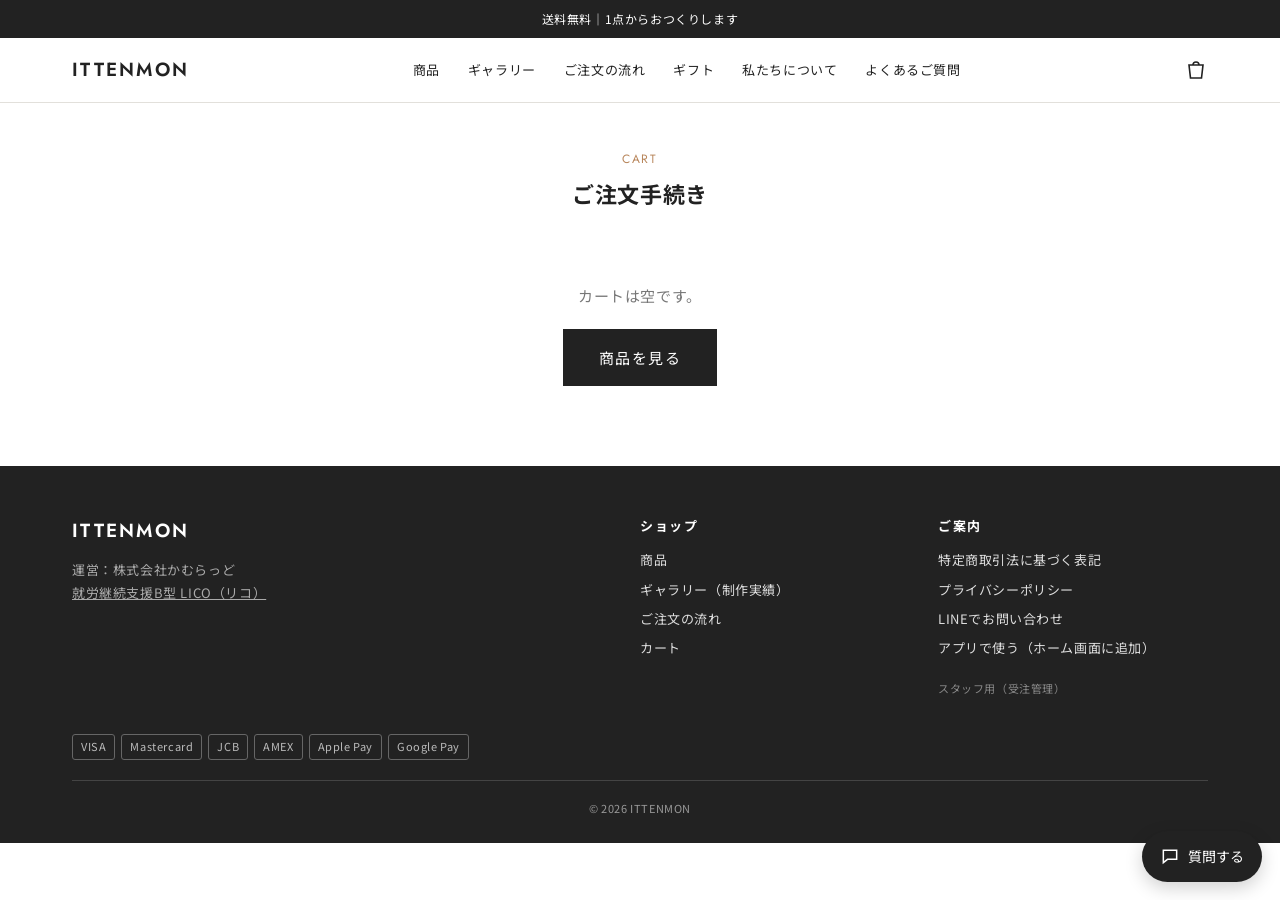
==== cart.html @ 6fa0fe49 "カートのメールアドレス：全角で入力しても通るように半角へ直す、入力し直すとエラー表示が消えるように Co-Authored-By: Claude Opus 5.5 <noreply@anthropic" ====
<!doctype html>
<html lang="ja">
<head>
<meta charset="utf-8">
<meta name="viewport" content="width=device-width, initial-scale=1, viewport-fit=cover">
<title>カート・ご注文手続き｜ITTENMON</title>
<meta name="robots" content="noindex">
<link rel="preconnect" href="https://fonts.googleapis.com">
<link rel="preconnect" href="https://fonts.gstatic.com" crossorigin>
<link href="https://fonts.googleapis.com/css2?family=Noto+Sans+JP:wght@400;500;700&family=Jost:wght@400;500;600&display=swap" rel="stylesheet">
<link rel="stylesheet" href="css/shop.css?v=1017a">
<link rel="manifest" href="manifest.webmanifest">
<meta name="theme-color" content="#ffffff">
<link rel="apple-touch-icon" href="img/app/shop-180.png">
<link rel="icon" href="img/app/shop-192.png">
<meta name="apple-mobile-web-app-capable" content="yes">
<meta name="mobile-web-app-capable" content="yes">
<meta name="apple-mobile-web-app-title" content="ITTENMON">
</head>
<body>
<div id="site-header"></div>
<main class="wrap">
  <div class="page-title"><span class="en">CART</span><h1>ご注文手続き</h1></div>
  <div id="root"></div>
</main>
<div id="site-footer"></div>

<script src="js/config.js?v=1017a"></script>
<script src="js/common.js?v=1017a"></script>
<script src="js/chatbot.js?v=1017a" defer></script>
<script>
(() => {
  const {S, yen, esc, isCafe, cafeId, getCart, setCart, subtotal, shipping, api, toast, chrome, qs, product, unitPrice, optionText} = window.LICO;
  chrome();
  const cafe = isCafe();
  const f = { pay: cafe ? "cash" : "card", name:"", kana:"", email:"", tel:"", delivery: cafe ? "pickup" : "ship", zip:"", address:"", note:"", agree:false, coupon:"", couponMsg:"" };
  // クーポン：いちばん高い商品1個分が0円になる（本当に使えるかは注文のときにサーバーで確かめる）
  const couponOff = () => f.coupon ? Math.max(0, ...getCart().map(i => unitPrice(i))) : 0;
  const $ = s => document.querySelector(s);
  if(qs.get("added")) setTimeout(()=>toast("カートに入れました"),100);

  function render(){
    const cart = getCart();
    if(!cart.length){
      $("#root").innerHTML = `<div class="empty-cart"><p>カートは空です。</p><a class="btn" href="product.html">商品を見る</a></div>`;
      return;
    }
    const sub = subtotal(), ship = shipping(f.delivery), off = couponOff(), total = Math.max(0, sub + ship - off), free = total === 0;
    $("#root").innerHTML = `
    ${qs.get("canceled")?`<p class="alert" style="margin-bottom:20px">お支払いが完了していません。内容をご確認のうえ、もう一度お手続きください。</p>`:""}
    <div class="cart-grid">
      <section>
        ${cart.map(i=>`<div class="ci">
          ${i.thumb?`<img src="${i.thumb}" alt="選んだ写真">`:`<div class="noimg">写真<br>なし</div>`}
          <div>
            <div class="name">${esc(product(i.productId||"phone").name)}</div>
            <dl>${product(i.productId||"phone").optionLabel?`<dt>${esc(product(i.productId||"phone").optionLabel)}</dt><dd>${esc(optionText(i))}</dd>`:""}
              <dt>写真</dt><dd>${i.fileId&&i.designFileId?"デザイン作成済み":"未送信（削除して作り直してください）"}</dd>
              <dt>文字</dt><dd>${i.text?`${esc(i.text)}（${esc(i.font)}・${esc(i.color)}）`:"なし"}</dd></dl>
            <div class="row">
              <div class="qty"><button type="button" data-dec="${i.key}" aria-label="1つ減らす">−</button><output>${i.qty}</output><button type="button" data-inc="${i.key}" aria-label="1つ増やす">＋</button></div>
              <span class="amt">${yen(unitPrice(i)*i.qty)}</span>
              <button class="rm" type="button" data-rm="${i.key}">削除</button>
            </div>
          </div>
        </div>`).join("")}
        <p style="margin-top:16px"><a href="product.html" style="text-decoration:underline;font-size:14px">＋ 別の写真・別の商品でもうひとつ作る</a></p>
      </section>

      <form class="box" id="frm" novalidate>
        <h2>お客様の情報</h2>
        ${cafe?`<div class="fld"><span class="lbl">お支払い方法</span><div class="seg">
          <button type="button" data-pay="cash" aria-pressed="${f.pay==="cash"}">現金</button>
          <button type="button" data-pay="card" aria-pressed="${f.pay==="card"}">クレジットカード</button></div></div>
          <p class="info">${f.pay==="cash"?"お代金はカフェのレジでお支払いください。お支払いの確認後に製作を始めます。":"次の画面でカード情報を入力してお支払いください。お支払いが済むと製作を始めます。"}</p>`:""}
        <div class="grid2">
          <div class="fld"><label for="c-name">お名前<span class="req">必須</span></label><input type="text" id="c-name" autocomplete="name" value="${esc(f.name)}"></div>
          <div class="fld"><label for="c-kana">フリガナ<span class="req">必須</span></label><input type="text" id="c-kana" value="${esc(f.kana)}"></div>
        </div>
        <div class="grid2">
          <div class="fld"><label for="c-tel">電話番号<span class="req">必須</span></label><input type="tel" id="c-tel" autocomplete="tel" inputmode="tel" value="${esc(f.tel)}"></div>
          <div class="fld"><label for="c-email">メールアドレス${cafe?`<span class="opt">任意</span>`:`<span class="req">必須</span>`}</label><input type="email" id="c-email" autocomplete="email" value="${esc(f.email)}"></div>
        </div>
        ${cafe?"":`<div class="fld"><span class="lbl">受け取り方法</span><div class="seg">
          <button type="button" data-dl="ship" aria-pressed="${f.delivery==="ship"}">配送</button>
          <button type="button" data-dl="pickup" aria-pressed="${f.delivery==="pickup"}">店頭で受け取る</button></div></div>`}
        ${f.delivery==="ship"?`<div class="grid2">
          <div class="fld"><label for="c-zip">郵便番号<span class="req">必須</span></label><input type="text" id="c-zip" inputmode="numeric" autocomplete="postal-code" placeholder="819-0161" value="${esc(f.zip)}"></div>
          <div class="fld" style="grid-column:1/-1"><label for="c-addr">住所<span class="req">必須</span></label><input type="text" id="c-addr" autocomplete="street-address" value="${esc(f.address)}"></div>
        </div>`:(cafe?`<p class="info">受け取り場所：${esc(window.LICO.cafeName())}（ご注文いただいたカフェ）。できあがり次第ご連絡します。</p>`:`<p class="info">受け取り場所：店頭（福岡市西区今宿東1丁目19-14）。できあがり次第ご連絡します。</p>`)}
        <div class="fld"><label for="c-note">ご要望など<span class="opt">任意</span></label><textarea id="c-note" rows="3">${esc(f.note)}</textarea></div>
        <div class="fld"><label for="c-coupon">クーポンコード<span class="opt">お持ちの方</span></label>
          <div style="display:flex;gap:8px">${f.coupon?`<input type="text" id="c-coupon" value="${esc(f.coupon)}" disabled style="flex:1"><button type="button" class="btn btn-line" data-uncoupon="1" style="padding:8px 14px">取り消す</button>`:`<input type="text" id="c-coupon" autocomplete="off" placeholder="ITTEN-XXXXXX" style="flex:1;text-transform:uppercase"><button type="button" class="btn btn-line" data-coupon="1" style="padding:8px 14px">使う</button>`}</div>
          ${f.couponMsg?`<p class="info" style="margin-top:6px">${esc(f.couponMsg)}</p>`:""}</div>
        <div class="totals">
          <div><span>商品小計（${cart.reduce((a,i)=>a+i.qty,0)}個）</span><span>${yen(sub)}</span></div>
          ${off?`<div><span>クーポン（商品1個分）</span><span>−${yen(off)}</span></div>`:""}
          <div><span>送料</span><span>${ship?yen(ship):"無料"}</span></div>
          <div class="grand"><span>合計（税込）</span><span>${yen(total)}</span></div>
        </div>
        <label class="check"><input type="checkbox" id="c-agree" ${f.agree?"checked":""}> <span><a href="tokushoho.html" target="_blank" style="text-decoration:underline">特定商取引法に基づく表記</a>と<a href="tokushoho.html#privacy" target="_blank" style="text-decoration:underline">プライバシーポリシー</a>に同意します</span></label>
        <div id="msg"></div>
        <button class="btn btn-block" type="submit" id="go">${goLabel(free)}</button>
        ${free||(cafe&&f.pay==="cash")?"":`<p class="p-note" style="text-align:center">次の画面で、お支払い方法を選んで安全にお支払いいただけます（Stripe）。</p>`}
      </form>
    </div>`;
  }

  const goLabel = free => free ? "この内容で注文する（0円）" : (cafe&&f.pay==="cash" ? "この内容で受け付ける" : "お支払いへ進む");
  // 日本語入力のまま打った全角の英数字・記号（＠ ． ０-９ ー など）を半角にそろえる
  const half = s => String(s||"").replace(/[\uFF01-\uFF5E]/g, c => String.fromCharCode(c.charCodeAt(0) - 0xFEE0)).replace(/[ー－―‐−]/g, "-").replace(/[\s\u3000]/g, "");
  function pull(){
    const v = id => { const el=document.getElementById(id); return el ? el.value.trim() : ""; };
    f.name=v("c-name"); f.kana=v("c-kana"); f.tel=half(v("c-tel")); f.email=half(v("c-email")); f.note=document.getElementById("c-note")?.value||"";
    if(document.getElementById("c-zip")){ f.zip=v("c-zip"); f.address=v("c-addr"); }
    f.agree=!!document.getElementById("c-agree")?.checked;
  }

  document.addEventListener("click", e=>{
    const t = e.target.closest("button"); if(!t) return;
    const cart = getCart();
    const it = k => cart.find(i=>i.key===k);
    if(t.dataset.inc){ pull(); const i=it(t.dataset.inc); if(i && i.qty<20){ i.qty++; setCart(cart); render(); } }
    if(t.dataset.dec){ pull(); const i=it(t.dataset.dec); if(i && i.qty>1){ i.qty--; setCart(cart); render(); } }
    if(t.dataset.rm){ pull(); setCart(cart.filter(i=>i.key!==t.dataset.rm)); render(); }
    if(t.dataset.dl){ pull(); f.delivery=t.dataset.dl; render(); }
    if(t.dataset.pay){ pull(); f.pay=t.dataset.pay; render(); }
    if(t.dataset.uncoupon){ pull(); f.coupon=""; f.couponMsg=""; render(); }
    if(t.dataset.coupon){
      pull(); const code = (document.getElementById("c-coupon")?.value||"").trim();
      if(!code){ f.couponMsg="クーポンコードを入れてください。"; render(); return; }
      t.disabled = true; t.textContent = "確認中…";
      api({action:"checkCoupon", code}).then(r=>{ f.coupon=r.code; f.couponMsg="クーポンを使えます。商品1個分が0円になります。"; render(); })
        .catch(err=>{ f.coupon=""; f.couponMsg=err.message; render(); });
    }
  });

  function problems(){
    const errs = [];
    if(!f.name) errs.push("お名前");
    if(!f.kana) errs.push("フリガナ");
    if(!/^[0-9-]{10,14}$/.test(f.tel)) errs.push("電話番号（数字で）");
    if((!cafe || f.email) && !/^[^@\s]+@[^@\s]+\.[^@\s]+$/.test(f.email)) errs.push(cafe ? "メールアドレス（正しい形で。なしでも大丈夫です）" : "メールアドレス");
    if(f.delivery==="ship" && (!f.zip || !f.address)) errs.push("郵便番号と住所");
    if(!f.agree) errs.push("同意のチェック");
    return errs;
  }
  // エラーが出ているときは、入力するたびに見直して、直ったものから消す
  const recheck = e => {
    if(!e.target.closest || !e.target.closest("#frm") || !$("#msg .alert")) return;
    pull(); const errs = problems();
    $("#msg").innerHTML = errs.length ? `<p class="alert">入力してください：${errs.join("、")}</p>` : "";
  };
  document.addEventListener("input", recheck); document.addEventListener("change", recheck);
  // 欄を離れたら全角を半角に直して見せる
  document.addEventListener("focusout", e => { if(e.target.id==="c-email" || e.target.id==="c-tel") e.target.value = half(e.target.value); });

  document.addEventListener("submit", async e=>{
    if(e.target.id!=="frm") return;
    e.preventDefault(); pull();
    const errs = problems();
    if(errs.length){ $("#msg").innerHTML=`<p class="alert">入力してください：${errs.join("、")}</p>`; return; }
    const go = $("#go"); go.disabled = true; go.textContent = "送信しています…";
    try{
      const cart = getCart();
      const r = await api({ action:"createOrder", mode: cafe?"cafe":"online", cafeId: cafeId(),
        items: cart.map(i=>({productId:i.productId||"phone", variant:i.variant||"", model:optionText(i)||product(i.productId||"phone").short, fileId:i.fileId, fileIds:i.fileIds||[i.fileId], designFileId:i.designFileId, previewFileId:i.previewFileId||"", text:i.text, font:i.font, color:i.color, qty:i.qty})),
        customer: {name:f.name, kana:f.kana, tel:f.tel, email:f.email, zip:f.zip, address:f.address, note:f.note},
        delivery: f.delivery, payMethod: f.pay, coupon: f.coupon });
      if(r.checkoutUrl){ location.href = r.checkoutUrl; return; }
      setCart([]);
      location.href = "complete.html?order=" + encodeURIComponent(r.orderNo) + (r.free ? "&free=1" : "");
    }catch(err){
      $("#msg").innerHTML = `<p class="alert">${esc(err.message)}</p>`;
      go.disabled = false; go.textContent = goLabel(Math.max(0, subtotal() + shipping(f.delivery) - couponOff()) === 0);
    }
  });

  render();
})();
</script>
</body>
</html>
---- css/shop.css ----
/* ITTENMON 共通スタイル（白ベース・墨色＋アクセント1色） */
:root{
  --bg:#ffffff; --bg-sub:#f4f3f0; --panel:#ececea; --text:#222; --sub:#777; --line:#e2e0db;
  --accent:#b8865b; --danger:#b3261e; --img:#e9e7e2; --max:1200px;
  --f-body:"Noto Sans JP","Hiragino Sans",sans-serif; --f-en:"Jost","Noto Sans JP",sans-serif;
}
*{box-sizing:border-box;margin:0;padding:0}
html{scroll-behavior:smooth}
body{background:var(--bg);color:var(--text);font-family:var(--f-body);font-size:15px;line-height:1.8;letter-spacing:.04em}
a{color:inherit;text-decoration:none}
img{max-width:100%;display:block}
[hidden]{display:none!important}
button,input,select,textarea{font:inherit;color:inherit}
.wrap{max-width:var(--max);margin:0 auto;padding-inline:16px}
@media(min-width:768px){.wrap{padding-inline:32px}}
.en{font-family:var(--f-en);letter-spacing:.14em}
:focus-visible{outline:2px solid var(--accent);outline-offset:2px}

/* お知らせバー・ヘッダー */
.notice{background:var(--text);color:#fff;font-size:12px;text-align:center;padding:8px 16px}
.mode-bar{background:var(--accent);color:#fff;font-size:13px;text-align:center;padding:8px 16px;font-weight:700}
header.site{position:sticky;top:env(safe-area-inset-top,0px);z-index:50;background:rgba(255,255,255,.96);border-bottom:1px solid var(--line);backdrop-filter:blur(6px)}
.head{display:flex;align-items:center;justify-content:space-between;height:64px;gap:16px}
.logo{font-family:var(--f-en);font-weight:600;font-size:19px;letter-spacing:.12em;white-space:nowrap}
.gnav{display:none;gap:28px;font-size:13px}
.gnav a:hover{color:var(--accent)}
@media(min-width:960px){.gnav{display:flex}}
.cart-link{position:relative;display:flex;align-items:center}
.cart-link svg{width:24px;height:24px}
.cart-count{position:absolute;top:-6px;right:-9px;background:var(--accent);color:#fff;font-size:10px;min-width:17px;height:17px;border-radius:9px;display:flex;align-items:center;justify-content:center;padding:0 4px}
.cart-count[data-n="0"]{display:none}

/* ボタン */
.btn{display:inline-flex;align-items:center;justify-content:center;gap:8px;background:var(--text);color:#fff;padding:15px 36px;font-size:15px;letter-spacing:.1em;border:0;cursor:pointer;transition:.2s}
.btn:hover{background:var(--accent)}
.btn:disabled{background:#bbb;cursor:not-allowed}
.btn-line{background:#fff;color:var(--text);border:1px solid var(--text)}
.btn-line:hover{background:var(--text);color:#fff}
.btn-block{width:100%}

/* 商品ページ */
.p-head{text-align:center;padding:40px 0 24px}
.p-head .series{font-size:12px;color:var(--sub)}
.p-head h1{font-size:clamp(20px,3vw,28px);font-weight:700;line-height:1.5;margin-top:6px;text-wrap:balance}
.p-head .price{font-family:var(--f-en);font-size:22px;margin-top:10px}
.p-head .price small{font-family:var(--f-body);font-size:12px;color:var(--sub);margin-left:4px}
.price-bar{position:sticky;top:calc(env(safe-area-inset-top,0px) + 64px);z-index:40;background:rgba(255,255,255,.97);border-bottom:1px solid var(--line);text-align:center;padding:8px 16px;font-family:var(--f-en);font-size:18px;transform:translateY(-100%);opacity:0;pointer-events:none;transition:.2s}
.price-bar.show{transform:none;opacity:1}
.p-main{display:grid;gap:32px;padding-bottom:56px}
@media(min-width:900px){.p-main{grid-template-columns:1fr 1fr;gap:48px;align-items:start}}
.p-media{display:flex;flex-direction:column;gap:12px;min-width:0}
@media(min-width:900px){.p-media{position:sticky;top:140px}}
.p-main-img{aspect-ratio:1;background:var(--bg-sub);display:flex;align-items:center;justify-content:center;overflow:hidden;position:relative}
.thumbs{display:grid;grid-template-columns:repeat(5,1fr);gap:8px}
.thumbs button{aspect-ratio:1;border:1px solid var(--line);background:var(--bg-sub);padding:0;cursor:pointer;overflow:hidden}
.thumbs button[aria-current="true"]{border:2px solid var(--text)}
.thumbs img{width:100%;height:100%;object-fit:cover}

/* ケースのプレビュー */
.mock{width:46%;max-width:260px;aspect-ratio:9/19;border-radius:15% / 7%;background:#d9d6cf;box-shadow:0 18px 40px rgba(0,0,0,.18), inset 0 0 0 3px rgba(255,255,255,.4);position:relative;overflow:hidden}
.mock img{width:100%;height:100%;object-fit:cover}
.mock .cam{position:absolute;top:3.5%;left:6%;width:36%;aspect-ratio:1;border-radius:22%;background:rgba(30,30,30,.82);box-shadow:inset 0 0 0 2px rgba(255,255,255,.18)}
.mock .txt{position:absolute;left:8%;right:8%;bottom:9%;text-align:center;font-size:clamp(16px,2.6vw,26px);line-height:1.3;overflow-wrap:anywhere;text-shadow:0 1px 3px rgba(0,0,0,.35)}
.mock .empty{position:absolute;inset:0;display:flex;align-items:center;justify-content:center;text-align:center;font-size:12px;color:#8d887e;padding:20px}
.mock-cap{font-size:12px;color:var(--sub);text-align:center}

.p-info{display:flex;flex-direction:column;gap:20px;min-width:0}
.p-lead{white-space:pre-line}
.p-note{font-size:12px;color:var(--sub)}
.co-title{font-family:var(--f-en);font-weight:600;font-size:18px;letter-spacing:.12em;margin-top:8px}
.steps{list-style:none;display:flex;flex-direction:column}
.steps li{display:flex;align-items:center;gap:16px;position:relative;padding:6px 0}
.steps li+li::before{content:"▼";position:absolute;left:26px;top:-9px;font-size:8px;color:#aaa}
.steps .no{font-family:var(--f-en);font-size:11px;color:var(--sub);width:84px;flex-shrink:0;white-space:nowrap}
.steps a{border-bottom:1px solid transparent}
.steps a:hover{border-color:var(--text)}
.steps .done{color:var(--accent);font-size:12px}

.form-panel{background:var(--panel);padding:24px 20px;display:flex;flex-direction:column;gap:22px}
@media(min-width:600px){.form-panel{padding:28px 32px}}
.fld{display:flex;flex-direction:column;gap:8px;min-width:0}
.fld>label,.fld>.lbl{font-weight:700;font-size:14px}
.fld .req{color:var(--danger);font-size:11px;margin-left:6px;font-weight:400}
.fld .opt{color:var(--sub);font-size:11px;margin-left:6px;font-weight:400}
.fld input[type=text],.fld input[type=email],.fld input[type=tel],.fld select,.fld textarea{width:100%;background:#fff;border:1px solid #d6d3cc;padding:12px;font-size:15px;border-radius:0}
.fld select{max-width:340px}
.fld .help{font-size:12px;color:var(--sub)}
.fld .err{font-size:12px;color:var(--danger)}
.upload{display:flex;gap:14px;align-items:center;flex-wrap:wrap}
.upload .pick{display:inline-flex;align-items:center;gap:8px;background:#fff;border:1px dashed #a9a59c;padding:14px 18px;cursor:pointer}
.upload .pick input{position:absolute;width:1px;height:1px;opacity:0}
.upload .pv{width:72px;height:72px;object-fit:cover;border:1px solid var(--line);background:#fff}
.upload .state{font-size:13px}
.check{display:flex;gap:8px;align-items:flex-start;font-size:14px;cursor:pointer}
.check input{margin-top:5px}
.swatches{display:flex;gap:10px;flex-wrap:wrap}
.swatches button{background:#fff;border:1px solid #d6d3cc;padding:8px 10px;min-width:74px;cursor:pointer;display:flex;flex-direction:column;align-items:center;gap:4px;font-size:12px}
.swatches button .s{font-size:18px;line-height:1.2}
.swatches button .dot{width:22px;height:22px;border-radius:50%;border:1px solid #bbb}
.swatches button[aria-pressed="true"]{border:2px solid var(--text);padding:7px 9px}
.qty{display:inline-flex;border:1px solid #d6d3cc;background:#fff}
.qty button{width:44px;height:44px;border:0;background:none;font-size:18px;cursor:pointer}
.qty output{width:52px;display:flex;align-items:center;justify-content:center;font-family:var(--f-en);font-size:16px}
.sum-row{display:flex;justify-content:space-between;align-items:baseline;border-top:1px solid #d6d3cc;padding-top:14px}
.sum-row .v{font-family:var(--f-en);font-size:24px;font-variant-numeric:tabular-nums}
.sum-row .v small{font-family:var(--f-body);font-size:12px;color:var(--sub);margin-left:4px}
.ship-note{font-size:13px;color:var(--sub);white-space:pre-line}

/* 説明（CUSTOM LIST）・FAQ */
.c-list{border-top:1px solid var(--line);padding-block:48px;display:flex;flex-direction:column;gap:36px;max-width:760px;margin:0 auto}
.c-list h2{font-family:var(--f-en);font-size:18px;letter-spacing:.14em;text-align:center}
.c-item h3{font-size:16px;margin-bottom:8px}
.c-item p{color:#444;white-space:pre-line}
.c-item .back{display:inline-block;margin-top:10px;font-size:12px;color:var(--sub);border-bottom:1px solid var(--sub)}
.faq{max-width:760px;margin:0 auto;padding-bottom:64px}
.faq h2{font-family:var(--f-en);font-size:18px;letter-spacing:.14em;text-align:center;margin-bottom:20px}
.faq details{border-bottom:1px solid var(--line);padding:16px 4px}
.faq summary{cursor:pointer;font-weight:500;list-style:none;display:flex;justify-content:space-between;gap:12px}
.faq summary::after{content:"＋";color:var(--sub)}
.faq details[open] summary::after{content:"－"}
.faq details p{margin-top:10px;color:#444}

/* カート・注文情報 */
.page-title{text-align:center;padding:40px 0 28px}
.page-title .en{font-size:12px;color:var(--accent)}
.page-title h1{font-size:22px;margin-top:4px}
.cart-grid{display:grid;gap:32px;padding-bottom:64px}
@media(min-width:900px){.cart-grid{grid-template-columns:1.2fr 1fr;align-items:start}}
.ci{display:grid;grid-template-columns:88px 1fr;gap:16px;padding:18px 0;border-bottom:1px solid var(--line)}
.ci img,.ci .noimg{width:88px;height:88px;object-fit:contain;background:var(--bg-sub);display:flex;align-items:center;justify-content:center;font-size:11px;color:var(--sub);text-align:center}
.ci .name{font-weight:700}
.ci dl{display:grid;grid-template-columns:auto 1fr;gap:2px 12px;font-size:13px;color:#555;margin-top:4px}
.ci dt{color:var(--sub)}
.ci .row{display:flex;justify-content:space-between;align-items:center;gap:12px;margin-top:10px;flex-wrap:wrap}
.ci .rm{background:none;border:0;color:var(--sub);font-size:12px;text-decoration:underline;cursor:pointer}
.ci .amt{font-family:var(--f-en);font-variant-numeric:tabular-nums}
.box{background:var(--bg-sub);padding:24px 20px;display:flex;flex-direction:column;gap:18px}
.box h2{font-size:16px}
.totals{display:flex;flex-direction:column;gap:6px;font-size:14px}
.totals div{display:flex;justify-content:space-between}
.totals .grand{font-size:18px;font-weight:700;border-top:1px solid #d6d3cc;padding-top:10px;margin-top:4px}
.totals .grand span:last-child{font-family:var(--f-en)}
.seg{display:flex;border:1px solid #d6d3cc;background:#fff}
.seg button{flex:1;border:0;background:none;padding:12px 8px;cursor:pointer;font-size:14px}
.seg button[aria-pressed="true"]{background:var(--text);color:#fff;font-weight:700}
.grid2{display:grid;gap:14px}
@media(min-width:600px){.grid2{grid-template-columns:1fr 1fr}}
.alert{background:#fbe9e7;color:var(--danger);padding:12px 14px;font-size:14px}
.info{background:#fff;border:1px solid var(--line);padding:12px 14px;font-size:13px;color:#555}
.empty-cart{text-align:center;padding:40px 0 80px;color:var(--sub);display:flex;flex-direction:column;gap:20px;align-items:center}
.done-box{max-width:640px;margin:0 auto;padding:24px 0 80px;text-align:center;display:flex;flex-direction:column;gap:20px;align-items:center}
.done-box .no{font-family:var(--f-en);font-size:26px;letter-spacing:.1em;background:var(--bg-sub);padding:10px 24px}
.spinner{width:28px;height:28px;border:3px solid var(--line);border-top-color:var(--text);border-radius:50%;animation:spin 1s linear infinite}
@keyframes spin{to{transform:rotate(360deg)}}
@media (prefers-reduced-motion:reduce){.spinner{animation:none}}

/* 特商法など */
.doc{max-width:820px;margin:0 auto;padding-bottom:72px}
.doc table{width:100%;border-collapse:collapse;font-size:14px}
.doc th,.doc td{border-bottom:1px solid var(--line);padding:14px 10px;text-align:left;vertical-align:top}
.doc th{width:32%;color:var(--sub);font-weight:500}
.todo{color:var(--danger);font-weight:700}

/* フッター */
footer.site{background:var(--text);color:#ddd;padding:48px 0 24px;font-size:13px}
.foot{display:grid;gap:28px}
@media(min-width:768px){.foot{grid-template-columns:2fr 1fr 1fr}}
.foot .logo{color:#fff}
.foot h4{color:#fff;font-size:13px;margin-bottom:8px;letter-spacing:.12em}
.foot ul{list-style:none}
.foot li{padding:3px 0}
.foot a:hover{color:#fff;text-decoration:underline}
.pay{display:flex;flex-wrap:wrap;gap:6px;margin-top:32px}
.pay span{border:1px solid #666;border-radius:3px;padding:2px 8px;font-size:11px;color:#bbb}
.copy{margin-top:20px;padding-top:18px;border-top:1px solid #444;font-size:11px;color:#999;text-align:center}

.toast{position:fixed;left:50%;bottom:calc(24px + env(safe-area-inset-bottom,0px));transform:translate(-50%,20px);background:var(--text);color:#fff;padding:12px 24px;font-size:13px;opacity:0;transition:.3s;z-index:200;pointer-events:none}
.toast.show{opacity:1;transform:translate(-50%,0)}

/* ===== アプリ表示：スマホの下タブ ===== */
.tabbar{display:none}
@media(max-width:959px){
  body.has-tabbar{padding-bottom:calc(60px + env(safe-area-inset-bottom,0px))}
  .tabbar{display:grid;grid-template-columns:repeat(4,1fr);position:fixed;left:0;right:0;bottom:0;z-index:60;background:rgba(255,255,255,.97);backdrop-filter:blur(8px);border-top:1px solid var(--line);padding-bottom:env(safe-area-inset-bottom,0px)}
  .tabbar a{display:flex;flex-direction:column;align-items:center;gap:1px;padding:7px 2px 6px;font-size:10.5px;color:var(--sub);position:relative;letter-spacing:.02em}
  .tabbar svg{width:23px;height:23px}
  .tabbar a[aria-current="page"]{color:var(--text);font-weight:700}
  .tabbar .cart-count{top:3px;right:calc(50% - 20px)}
}
.install-modal{position:fixed;inset:0;z-index:200;background:rgba(0,0,0,.45);display:flex;align-items:flex-end;justify-content:center;padding:16px}
@media(min-width:600px){.install-modal{align-items:center}}
.install-box{background:#fff;width:min(420px,100%);padding:24px 22px;display:flex;flex-direction:column;gap:12px;font-size:14px}
.install-box h3{font-size:17px}
.install-box ol{padding-left:20px;display:flex;flex-direction:column;gap:6px}
@media(max-width:959px){
  body.has-tabbar .cb-btn{bottom:calc(72px + env(safe-area-inset-bottom,0px))!important;padding:11px 15px!important}
  body.has-tabbar .cb{bottom:calc(72px + env(safe-area-inset-bottom,0px))!important;height:min(560px,calc(100dvh - 150px))!important}
}
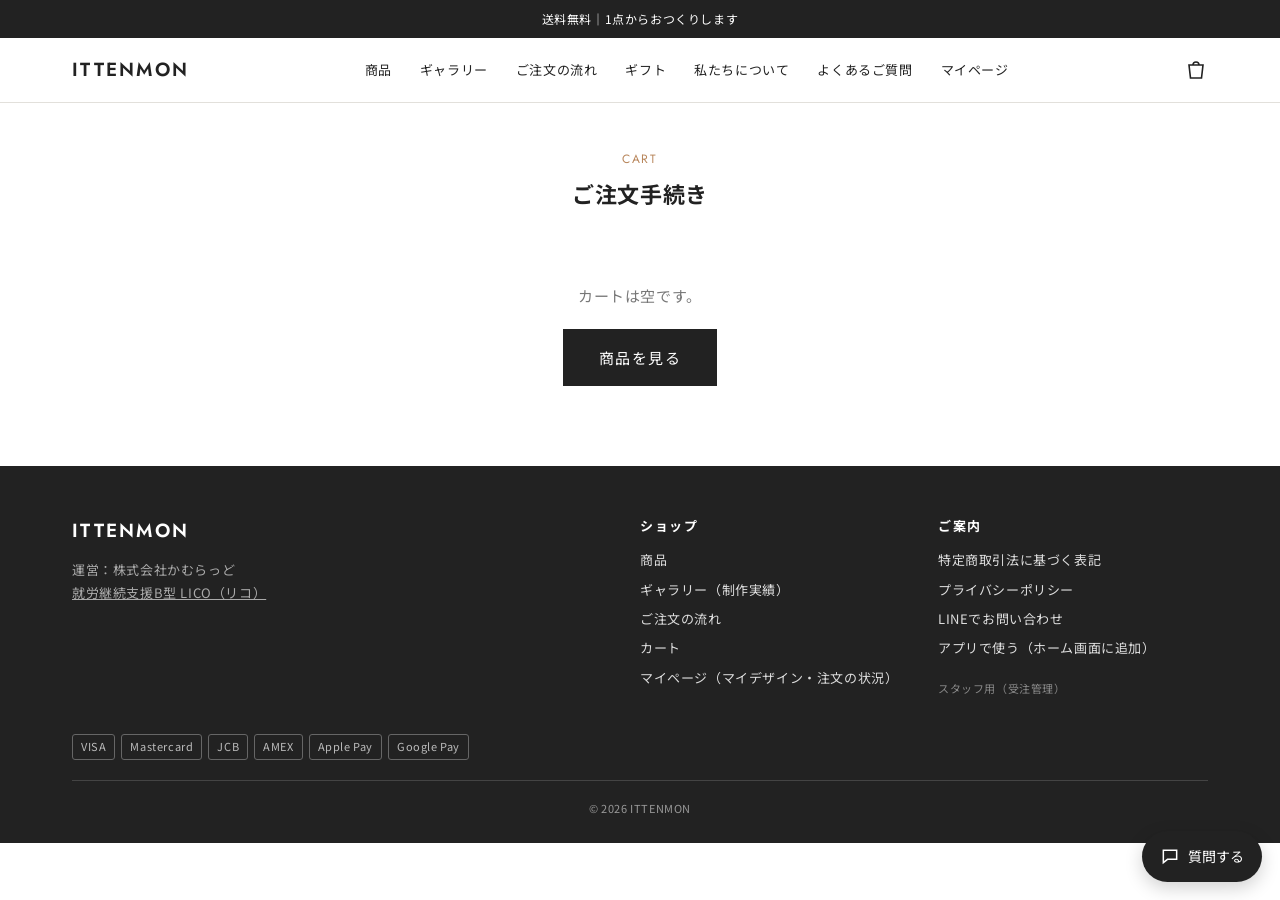
==== commit d4402e9b: "マイページを追加：マイデザイン（作ったデザインを端末に保存して開き直せる・カートに入れたデザインも自動で残す）と、ご注文の状況（注文番号＋電話番号の下4けたで製作の進み具合を表示）。下のタブにマイペー" ====
--- a/cart.html
+++ b/cart.html
@@ -8,7 +8,7 @@
 <link rel="preconnect" href="https://fonts.googleapis.com">
 <link rel="preconnect" href="https://fonts.gstatic.com" crossorigin>
 <link href="https://fonts.googleapis.com/css2?family=Noto+Sans+JP:wght@400;500;700&family=Jost:wght@400;500;600&display=swap" rel="stylesheet">
-<link rel="stylesheet" href="css/shop.css?v=1017a">
+<link rel="stylesheet" href="css/shop.css?v=1101a">
 <link rel="manifest" href="manifest.webmanifest">
 <meta name="theme-color" content="#ffffff">
 <link rel="apple-touch-icon" href="img/app/shop-180.png">
@@ -25,9 +25,9 @@
 </main>
 <div id="site-footer"></div>
 
-<script src="js/config.js?v=1017a"></script>
-<script src="js/common.js?v=1017a"></script>
-<script src="js/chatbot.js?v=1017a" defer></script>
+<script src="js/config.js?v=1020a"></script>
+<script src="js/common.js?v=1101a"></script>
+<script src="js/chatbot.js?v=1020a" defer></script>
 <script>
 (() => {
   const {S, yen, esc, isCafe, cafeId, getCart, setCart, subtotal, shipping, api, toast, chrome, qs, product, unitPrice, optionText} = window.LICO;
@@ -167,6 +167,7 @@
         items: cart.map(i=>({productId:i.productId||"phone", variant:i.variant||"", model:optionText(i)||product(i.productId||"phone").short, fileId:i.fileId, fileIds:i.fileIds||[i.fileId], designFileId:i.designFileId, previewFileId:i.previewFileId||"", text:i.text, font:i.font, color:i.color, qty:i.qty})),
         customer: {name:f.name, kana:f.kana, tel:f.tel, email:f.email, zip:f.zip, address:f.address, note:f.note},
         delivery: f.delivery, payMethod: f.pay, coupon: f.coupon });
+      try{ localStorage.setItem("ittenmon-last-tel4", String(f.tel).replace(/\D/g, "").slice(-4)); localStorage.setItem("ittenmon-last-order", r.orderNo); }catch(_){}
       if(r.checkoutUrl){ location.href = r.checkoutUrl; return; }
       setCart([]);
       location.href = "complete.html?order=" + encodeURIComponent(r.orderNo) + (r.free ? "&free=1" : "");
--- a/css/shop.css
+++ b/css/shop.css
@@ -181,7 +181,7 @@
 .tabbar{display:none}
 @media(max-width:959px){
   body.has-tabbar{padding-bottom:calc(60px + env(safe-area-inset-bottom,0px))}
-  .tabbar{display:grid;grid-template-columns:repeat(4,1fr);position:fixed;left:0;right:0;bottom:0;z-index:60;background:rgba(255,255,255,.97);backdrop-filter:blur(8px);border-top:1px solid var(--line);padding-bottom:env(safe-area-inset-bottom,0px)}
+  .tabbar{display:grid;grid-template-columns:repeat(5,1fr);position:fixed;left:0;right:0;bottom:0;z-index:60;background:rgba(255,255,255,.97);backdrop-filter:blur(8px);border-top:1px solid var(--line);padding-bottom:env(safe-area-inset-bottom,0px)}
   .tabbar a{display:flex;flex-direction:column;align-items:center;gap:1px;padding:7px 2px 6px;font-size:10.5px;color:var(--sub);position:relative;letter-spacing:.02em}
   .tabbar svg{width:23px;height:23px}
   .tabbar a[aria-current="page"]{color:var(--text);font-weight:700}
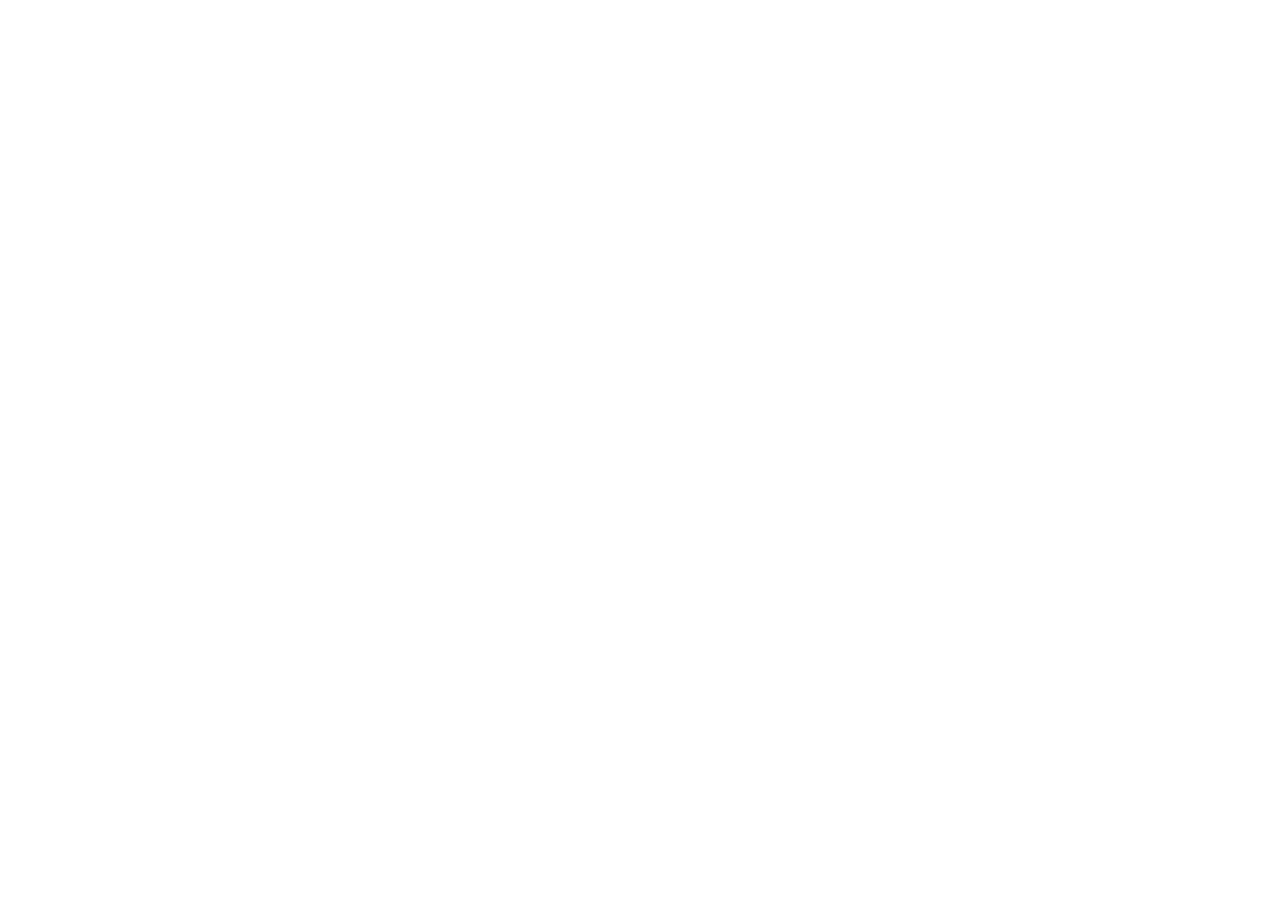
==== commit d7c53527: "新しいアドレス https://syurob-lico-fukuoka.github.io/ittenmon/ へ自動で移動するようにした Co-Authored-By: Claude Opus 5." ====
--- a/cart.html
+++ b/cart.html
@@ -1,184 +1,6 @@
-<!doctype html>
-<html lang="ja">
-<head>
-<meta charset="utf-8">
-<meta name="viewport" content="width=device-width, initial-scale=1, viewport-fit=cover">
-<title>カート・ご注文手続き｜ITTENMON</title>
-<meta name="robots" content="noindex">
-<link rel="preconnect" href="https://fonts.googleapis.com">
-<link rel="preconnect" href="https://fonts.gstatic.com" crossorigin>
-<link href="https://fonts.googleapis.com/css2?family=Noto+Sans+JP:wght@400;500;700&family=Jost:wght@400;500;600&display=swap" rel="stylesheet">
-<link rel="stylesheet" href="css/shop.css?v=1101a">
-<link rel="manifest" href="manifest.webmanifest">
-<meta name="theme-color" content="#ffffff">
-<link rel="apple-touch-icon" href="img/app/shop-180.png">
-<link rel="icon" href="img/app/shop-192.png">
-<meta name="apple-mobile-web-app-capable" content="yes">
-<meta name="mobile-web-app-capable" content="yes">
-<meta name="apple-mobile-web-app-title" content="ITTENMON">
-</head>
-<body>
-<div id="site-header"></div>
-<main class="wrap">
-  <div class="page-title"><span class="en">CART</span><h1>ご注文手続き</h1></div>
-  <div id="root"></div>
-</main>
-<div id="site-footer"></div>
-
-<script src="js/config.js?v=1020a"></script>
-<script src="js/common.js?v=1101a"></script>
-<script src="js/chatbot.js?v=1020a" defer></script>
-<script>
-(() => {
-  const {S, yen, esc, isCafe, cafeId, getCart, setCart, subtotal, shipping, api, toast, chrome, qs, product, unitPrice, optionText} = window.LICO;
-  chrome();
-  const cafe = isCafe();
-  const f = { pay: cafe ? "cash" : "card", name:"", kana:"", email:"", tel:"", delivery: cafe ? "pickup" : "ship", zip:"", address:"", note:"", agree:false, coupon:"", couponMsg:"" };
-  // クーポン：いちばん高い商品1個分が0円になる（本当に使えるかは注文のときにサーバーで確かめる）
-  const couponOff = () => f.coupon ? Math.max(0, ...getCart().map(i => unitPrice(i))) : 0;
-  const $ = s => document.querySelector(s);
-  if(qs.get("added")) setTimeout(()=>toast("カートに入れました"),100);
-
-  function render(){
-    const cart = getCart();
-    if(!cart.length){
-      $("#root").innerHTML = `<div class="empty-cart"><p>カートは空です。</p><a class="btn" href="product.html">商品を見る</a></div>`;
-      return;
-    }
-    const sub = subtotal(), ship = shipping(f.delivery), off = couponOff(), total = Math.max(0, sub + ship - off), free = total === 0;
-    $("#root").innerHTML = `
-    ${qs.get("canceled")?`<p class="alert" style="margin-bottom:20px">お支払いが完了していません。内容をご確認のうえ、もう一度お手続きください。</p>`:""}
-    <div class="cart-grid">
-      <section>
-        ${cart.map(i=>`<div class="ci">
-          ${i.thumb?`<img src="${i.thumb}" alt="選んだ写真">`:`<div class="noimg">写真<br>なし</div>`}
-          <div>
-            <div class="name">${esc(product(i.productId||"phone").name)}</div>
-            <dl>${product(i.productId||"phone").optionLabel?`<dt>${esc(product(i.productId||"phone").optionLabel)}</dt><dd>${esc(optionText(i))}</dd>`:""}
-              <dt>写真</dt><dd>${i.fileId&&i.designFileId?"デザイン作成済み":"未送信（削除して作り直してください）"}</dd>
-              <dt>文字</dt><dd>${i.text?`${esc(i.text)}（${esc(i.font)}・${esc(i.color)}）`:"なし"}</dd></dl>
-            <div class="row">
-              <div class="qty"><button type="button" data-dec="${i.key}" aria-label="1つ減らす">−</button><output>${i.qty}</output><button type="button" data-inc="${i.key}" aria-label="1つ増やす">＋</button></div>
-              <span class="amt">${yen(unitPrice(i)*i.qty)}</span>
-              <button class="rm" type="button" data-rm="${i.key}">削除</button>
-            </div>
-          </div>
-        </div>`).join("")}
-        <p style="margin-top:16px"><a href="product.html" style="text-decoration:underline;font-size:14px">＋ 別の写真・別の商品でもうひとつ作る</a></p>
-      </section>
-
-      <form class="box" id="frm" novalidate>
-        <h2>お客様の情報</h2>
-        ${cafe?`<div class="fld"><span class="lbl">お支払い方法</span><div class="seg">
-          <button type="button" data-pay="cash" aria-pressed="${f.pay==="cash"}">現金</button>
-          <button type="button" data-pay="card" aria-pressed="${f.pay==="card"}">クレジットカード</button></div></div>
-          <p class="info">${f.pay==="cash"?"お代金はカフェのレジでお支払いください。お支払いの確認後に製作を始めます。":"次の画面でカード情報を入力してお支払いください。お支払いが済むと製作を始めます。"}</p>`:""}
-        <div class="grid2">
-          <div class="fld"><label for="c-name">お名前<span class="req">必須</span></label><input type="text" id="c-name" autocomplete="name" value="${esc(f.name)}"></div>
-          <div class="fld"><label for="c-kana">フリガナ<span class="req">必須</span></label><input type="text" id="c-kana" value="${esc(f.kana)}"></div>
-        </div>
-        <div class="grid2">
-          <div class="fld"><label for="c-tel">電話番号<span class="req">必須</span></label><input type="tel" id="c-tel" autocomplete="tel" inputmode="tel" value="${esc(f.tel)}"></div>
-          <div class="fld"><label for="c-email">メールアドレス${cafe?`<span class="opt">任意</span>`:`<span class="req">必須</span>`}</label><input type="email" id="c-email" autocomplete="email" value="${esc(f.email)}"></div>
-        </div>
-        ${cafe?"":`<div class="fld"><span class="lbl">受け取り方法</span><div class="seg">
-          <button type="button" data-dl="ship" aria-pressed="${f.delivery==="ship"}">配送</button>
-          <button type="button" data-dl="pickup" aria-pressed="${f.delivery==="pickup"}">店頭で受け取る</button></div></div>`}
-        ${f.delivery==="ship"?`<div class="grid2">
-          <div class="fld"><label for="c-zip">郵便番号<span class="req">必須</span></label><input type="text" id="c-zip" inputmode="numeric" autocomplete="postal-code" placeholder="819-0161" value="${esc(f.zip)}"></div>
-          <div class="fld" style="grid-column:1/-1"><label for="c-addr">住所<span class="req">必須</span></label><input type="text" id="c-addr" autocomplete="street-address" value="${esc(f.address)}"></div>
-        </div>`:(cafe?`<p class="info">受け取り場所：${esc(window.LICO.cafeName())}（ご注文いただいたカフェ）。できあがり次第ご連絡します。</p>`:`<p class="info">受け取り場所：店頭（福岡市西区今宿東1丁目19-14）。できあがり次第ご連絡します。</p>`)}
-        <div class="fld"><label for="c-note">ご要望など<span class="opt">任意</span></label><textarea id="c-note" rows="3">${esc(f.note)}</textarea></div>
-        <div class="fld"><label for="c-coupon">クーポンコード<span class="opt">お持ちの方</span></label>
-          <div style="display:flex;gap:8px">${f.coupon?`<input type="text" id="c-coupon" value="${esc(f.coupon)}" disabled style="flex:1"><button type="button" class="btn btn-line" data-uncoupon="1" style="padding:8px 14px">取り消す</button>`:`<input type="text" id="c-coupon" autocomplete="off" placeholder="ITTEN-XXXXXX" style="flex:1;text-transform:uppercase"><button type="button" class="btn btn-line" data-coupon="1" style="padding:8px 14px">使う</button>`}</div>
-          ${f.couponMsg?`<p class="info" style="margin-top:6px">${esc(f.couponMsg)}</p>`:""}</div>
-        <div class="totals">
-          <div><span>商品小計（${cart.reduce((a,i)=>a+i.qty,0)}個）</span><span>${yen(sub)}</span></div>
-          ${off?`<div><span>クーポン（商品1個分）</span><span>−${yen(off)}</span></div>`:""}
-          <div><span>送料</span><span>${ship?yen(ship):"無料"}</span></div>
-          <div class="grand"><span>合計（税込）</span><span>${yen(total)}</span></div>
-        </div>
-        <label class="check"><input type="checkbox" id="c-agree" ${f.agree?"checked":""}> <span><a href="tokushoho.html" target="_blank" style="text-decoration:underline">特定商取引法に基づく表記</a>と<a href="tokushoho.html#privacy" target="_blank" style="text-decoration:underline">プライバシーポリシー</a>に同意します</span></label>
-        <div id="msg"></div>
-        <button class="btn btn-block" type="submit" id="go">${goLabel(free)}</button>
-        ${free||(cafe&&f.pay==="cash")?"":`<p class="p-note" style="text-align:center">次の画面で、お支払い方法を選んで安全にお支払いいただけます（Stripe）。</p>`}
-      </form>
-    </div>`;
-  }
-
-  const goLabel = free => free ? "この内容で注文する（0円）" : (cafe&&f.pay==="cash" ? "この内容で受け付ける" : "お支払いへ進む");
-  // 日本語入力のまま打った全角の英数字・記号（＠ ． ０-９ ー など）を半角にそろえる
-  const half = s => String(s||"").replace(/[\uFF01-\uFF5E]/g, c => String.fromCharCode(c.charCodeAt(0) - 0xFEE0)).replace(/[ー－―‐−]/g, "-").replace(/[\s\u3000]/g, "");
-  function pull(){
-    const v = id => { const el=document.getElementById(id); return el ? el.value.trim() : ""; };
-    f.name=v("c-name"); f.kana=v("c-kana"); f.tel=half(v("c-tel")); f.email=half(v("c-email")); f.note=document.getElementById("c-note")?.value||"";
-    if(document.getElementById("c-zip")){ f.zip=v("c-zip"); f.address=v("c-addr"); }
-    f.agree=!!document.getElementById("c-agree")?.checked;
-  }
-
-  document.addEventListener("click", e=>{
-    const t = e.target.closest("button"); if(!t) return;
-    const cart = getCart();
-    const it = k => cart.find(i=>i.key===k);
-    if(t.dataset.inc){ pull(); const i=it(t.dataset.inc); if(i && i.qty<20){ i.qty++; setCart(cart); render(); } }
-    if(t.dataset.dec){ pull(); const i=it(t.dataset.dec); if(i && i.qty>1){ i.qty--; setCart(cart); render(); } }
-    if(t.dataset.rm){ pull(); setCart(cart.filter(i=>i.key!==t.dataset.rm)); render(); }
-    if(t.dataset.dl){ pull(); f.delivery=t.dataset.dl; render(); }
-    if(t.dataset.pay){ pull(); f.pay=t.dataset.pay; render(); }
-    if(t.dataset.uncoupon){ pull(); f.coupon=""; f.couponMsg=""; render(); }
-    if(t.dataset.coupon){
-      pull(); const code = (document.getElementById("c-coupon")?.value||"").trim();
-      if(!code){ f.couponMsg="クーポンコードを入れてください。"; render(); return; }
-      t.disabled = true; t.textContent = "確認中…";
-      api({action:"checkCoupon", code}).then(r=>{ f.coupon=r.code; f.couponMsg="クーポンを使えます。商品1個分が0円になります。"; render(); })
-        .catch(err=>{ f.coupon=""; f.couponMsg=err.message; render(); });
-    }
-  });
-
-  function problems(){
-    const errs = [];
-    if(!f.name) errs.push("お名前");
-    if(!f.kana) errs.push("フリガナ");
-    if(!/^[0-9-]{10,14}$/.test(f.tel)) errs.push("電話番号（数字で）");
-    if((!cafe || f.email) && !/^[^@\s]+@[^@\s]+\.[^@\s]+$/.test(f.email)) errs.push(cafe ? "メールアドレス（正しい形で。なしでも大丈夫です）" : "メールアドレス");
-    if(f.delivery==="ship" && (!f.zip || !f.address)) errs.push("郵便番号と住所");
-    if(!f.agree) errs.push("同意のチェック");
-    return errs;
-  }
-  // エラーが出ているときは、入力するたびに見直して、直ったものから消す
-  const recheck = e => {
-    if(!e.target.closest || !e.target.closest("#frm") || !$("#msg .alert")) return;
-    pull(); const errs = problems();
-    $("#msg").innerHTML = errs.length ? `<p class="alert">入力してください：${errs.join("、")}</p>` : "";
-  };
-  document.addEventListener("input", recheck); document.addEventListener("change", recheck);
-  // 欄を離れたら全角を半角に直して見せる
-  document.addEventListener("focusout", e => { if(e.target.id==="c-email" || e.target.id==="c-tel") e.target.value = half(e.target.value); });
-
-  document.addEventListener("submit", async e=>{
-    if(e.target.id!=="frm") return;
-    e.preventDefault(); pull();
-    const errs = problems();
-    if(errs.length){ $("#msg").innerHTML=`<p class="alert">入力してください：${errs.join("、")}</p>`; return; }
-    const go = $("#go"); go.disabled = true; go.textContent = "送信しています…";
-    try{
-      const cart = getCart();
-      const r = await api({ action:"createOrder", mode: cafe?"cafe":"online", cafeId: cafeId(),
-        items: cart.map(i=>({productId:i.productId||"phone", variant:i.variant||"", model:optionText(i)||product(i.productId||"phone").short, fileId:i.fileId, fileIds:i.fileIds||[i.fileId], designFileId:i.designFileId, previewFileId:i.previewFileId||"", text:i.text, font:i.font, color:i.color, qty:i.qty})),
-        customer: {name:f.name, kana:f.kana, tel:f.tel, email:f.email, zip:f.zip, address:f.address, note:f.note},
-        delivery: f.delivery, payMethod: f.pay, coupon: f.coupon });
-      try{ localStorage.setItem("ittenmon-last-tel4", String(f.tel).replace(/\D/g, "").slice(-4)); localStorage.setItem("ittenmon-last-order", r.orderNo); }catch(_){}
-      if(r.checkoutUrl){ location.href = r.checkoutUrl; return; }
-      setCart([]);
-      location.href = "complete.html?order=" + encodeURIComponent(r.orderNo) + (r.free ? "&free=1" : "");
-    }catch(err){
-      $("#msg").innerHTML = `<p class="alert">${esc(err.message)}</p>`;
-      go.disabled = false; go.textContent = goLabel(Math.max(0, subtotal() + shipping(f.delivery) - couponOff()) === 0);
-    }
-  });
-
-  render();
-})();
-</script>
-</body>
-</html>
+<!doctype html><html lang="ja"><head><meta charset="utf-8"><meta name="robots" content="noindex">
+<title>ITTENMON（新しいアドレスへ移動しました）</title>
+<link rel="canonical" href="https://syurob-lico-fukuoka.github.io/ittenmon/cart.html">
+<meta http-equiv="refresh" content="0;url=https://syurob-lico-fukuoka.github.io/ittenmon/cart.html">
+<script>location.replace("https://syurob-lico-fukuoka.github.io/ittenmon/cart.html" + location.search + location.hash);</script>
+</head><body><p>ITTENMONは新しいアドレスに移動しました。<a href="https://syurob-lico-fukuoka.github.io/ittenmon/cart.html">こちらを開いてください</a></p></body></html>
